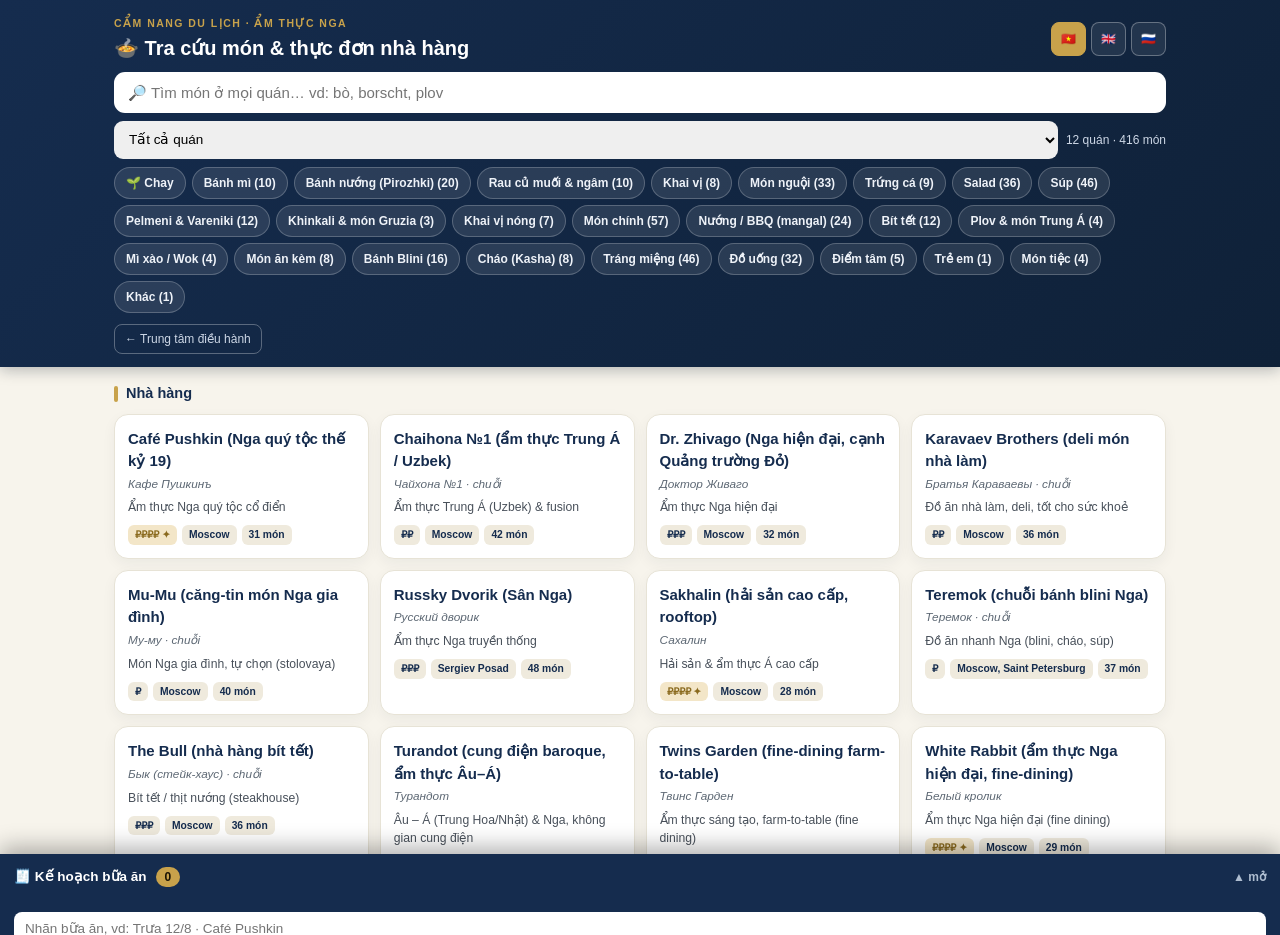
==== am-thuc/index.html @ 729ceeb8 "update 3" ====
<!DOCTYPE html>
<html lang="vi">
<head>
<meta charset="UTF-8"/>
<meta name="viewport" content="width=device-width, initial-scale=1.0, viewport-fit=cover"/>
<link rel="icon" type="image/svg+xml" href="../assets/favicon.svg"/>
<title>Ẩm thực Nga — Tra cứu món & thực đơn nhà hàng (VI/EN/RU) · Cẩm nang Du lịch</title>
<meta name="description" content="Tra cứu bất kỳ món ăn nào ở nhiều nhà hàng Nga, 3 ngôn ngữ Việt/Anh/Nga, kèm mô tả, lưu ý và giá — chọn món để lên kế hoạch bữa ăn và xuất ra nhiều định dạng."/>
<style>
:root{--navy:#152c4e;--navy2:#0f2138;--gold:#c8a24b;--gold2:#a9863a;--ink:#1e2733;--muted:#5c6773;--line:#e7e3d6;--card:#fff;--red:#b23b34;--green:#3c7a4e}
*{box-sizing:border-box}html,body{margin:0;padding:0}
body{font-family:-apple-system,BlinkMacSystemFont,"Segoe UI",Roboto,"Noto Sans","Helvetica Neue",Arial,sans-serif;color:var(--ink);background:var(--bg,#f7f4ec);line-height:1.5;-webkit-text-size-adjust:100%}
a{text-decoration:none;color:inherit}
.hero{background:linear-gradient(135deg,var(--navy),var(--navy2));color:#fff;padding:12px 0 10px;position:sticky;top:0;z-index:50;box-shadow:0 3px 14px rgba(10,20,35,.28)}
.wrap{max-width:1080px;margin:0 auto;padding:0 14px}
.toprow{display:flex;align-items:center;gap:10px}
.k{letter-spacing:.14em;text-transform:uppercase;font-size:10px;color:var(--gold);font-weight:800}
.hero h1{font-size:17px;margin:1px 0 0}
.langbar{display:flex;gap:5px;margin-left:auto}
.langbar button{border:1px solid rgba(255,255,255,.3);background:rgba(255,255,255,.08);color:#fff;border-radius:8px;padding:6px 9px;font-weight:800;font-size:12px;cursor:pointer;font-family:inherit;min-height:34px}
.langbar button.on{background:var(--gold);border-color:var(--gold);color:#1a1305}
.searchwrap{position:relative;margin-top:9px}
#q{width:100%;border:none;border-radius:11px;padding:12px 38px 12px 14px;font-size:16px;font-family:inherit}
#qx{position:absolute;right:8px;top:50%;transform:translateY(-50%);border:none;background:#e7e9ef;color:#556;border-radius:50%;width:26px;height:26px;font-size:14px;cursor:pointer;display:none}
.row2{display:flex;gap:8px;margin-top:8px;align-items:center;flex-wrap:wrap}
.selrest{flex:1;min-width:150px;border:none;border-radius:9px;padding:9px 11px;font-size:13.5px;font-family:inherit;min-height:38px}
.mini{color:#cdd7e6;font-size:12px;white-space:nowrap}
.chips{display:flex;gap:6px;margin-top:8px;overflow-x:auto;flex-wrap:nowrap;-webkit-overflow-scrolling:touch;padding-bottom:3px;scrollbar-width:thin}
.chips::-webkit-scrollbar{height:5px}.chips::-webkit-scrollbar-thumb{background:rgba(255,255,255,.25);border-radius:4px}
.chip{background:rgba(255,255,255,.10);border:1px solid rgba(255,255,255,.22);color:#eef2f8;border-radius:999px;padding:6px 11px;font-size:12px;font-weight:700;cursor:pointer;white-space:nowrap;flex:0 0 auto}
.chip.on{background:var(--gold);border-color:var(--gold);color:#1a1305}
.chip.veg.on{background:var(--green);border-color:var(--green);color:#fff}
main{padding:14px 0 96px}
h2.sec{font-size:14.5px;color:var(--navy);display:flex;align-items:center;gap:8px;margin:16px 0 9px}
h2.sec .bar{width:4px;height:16px;background:var(--gold);border-radius:2px;display:inline-block;flex:0 0 auto}
.rgrid{display:grid;grid-template-columns:repeat(auto-fill,minmax(240px,1fr));gap:11px}
.rcard{background:var(--card);border:1px solid var(--line);border-radius:14px;padding:13px;box-shadow:0 5px 14px rgba(20,30,50,.05);cursor:pointer;transition:.15s;display:flex;flex-direction:column;gap:3px}
.rcard:active{transform:scale(.99)}
.rcard:hover{border-color:var(--navy)}
.rcard h3{margin:0;font-size:15px;color:var(--navy)}
.rcard .ru{font-size:11.8px;color:var(--muted);font-style:italic}
.rcard .cz{font-size:12.2px;color:#48505a;margin-top:2px}
.rcard .mt{display:flex;flex-wrap:wrap;gap:5px;margin-top:6px}
.tag{background:#efeadd;color:var(--navy);border-radius:6px;padding:2px 7px;font-size:10.3px;font-weight:700}
.tag.lux{background:#f3e6c8;color:#8a6a1e}
.dish{background:var(--card);border:1px solid var(--line);border-radius:12px;padding:11px 12px;margin-bottom:8px}
.dh{display:flex;justify-content:space-between;align-items:baseline;gap:10px}
.dn{font-weight:800;color:var(--navy);font-size:14.6px}
.badges{display:flex;flex-wrap:wrap;gap:5px;margin:4px 0}
.b{font-size:10.4px;font-weight:700;border-radius:6px;padding:2px 7px}
.b.rest{background:#eaf0f8;color:var(--navy)}
.b.cat{background:#f2ecdd;color:var(--gold2)}
.b.veg{background:#e6f2ea;color:var(--green)}
.b.spicy{background:#fbe9e7;color:var(--red)}
.dp{white-space:nowrap;text-align:right}.wt{color:var(--muted);font-size:11.5px;margin-right:5px}.price{color:var(--red);font-weight:800;font-size:14px}
.di{color:#454c54;font-size:13px;margin-top:3px}
.tip{background:#fff8ec;border-left:3px solid var(--gold);border-radius:6px;padding:5px 9px;margin-top:6px;font-size:12.3px;color:#5a4a1e}
.addp{margin-top:7px;border:1px solid var(--gold);background:#fff;color:var(--gold2);border-radius:9px;padding:7px 12px;font-size:12.5px;font-weight:800;cursor:pointer;min-height:36px}
.addp.in{background:var(--green);border-color:var(--green);color:#fff}
.empty{color:var(--muted);text-align:center;padding:26px;font-style:italic}
.back{display:inline-block;margin-top:8px;font-size:12px;color:#cdd7e6;border:1px solid rgba(255,255,255,.3);border-radius:8px;padding:5px 10px}
/* meal-plan tray */
#tray{position:fixed;left:0;right:0;bottom:0;z-index:80;background:var(--navy);color:#fff;box-shadow:0 -6px 22px rgba(0,0,0,.32);transform:translateY(calc(100% - 46px));transition:transform .25s;padding-bottom:env(safe-area-inset-bottom)}
#tray.open{transform:translateY(0)}
.trayhead{height:46px;display:flex;align-items:center;gap:9px;padding:0 14px;cursor:pointer;font-weight:800;font-size:13.5px}
.trayhead .pill{background:var(--gold);color:#1a1305;border-radius:999px;padding:1px 9px;font-size:12px;min-width:22px;text-align:center}
.trayhead .cev{margin-left:auto;font-size:12px;color:#aebdd0}
.traybody{max-height:56vh;overflow:auto;padding:4px 14px 16px}
.pi{display:flex;justify-content:space-between;gap:8px;border-bottom:1px solid rgba(255,255,255,.12);padding:7px 0;font-size:13px}
.pi .x{cursor:pointer;color:#ffd0cc;font-weight:800;padding:0 4px}
#planlabel{width:100%;border:none;border-radius:8px;padding:9px 11px;font-family:inherit;font-size:13.5px;margin:8px 0}
.exports{display:flex;gap:7px;flex-wrap:wrap}
.exports button{border:none;border-radius:9px;padding:9px 12px;font-weight:800;font-size:12.5px;cursor:pointer;font-family:inherit;min-height:38px}
.bx{background:var(--gold);color:#1a1305}.bclr{background:#33465f;color:#fff}
footer{padding:14px;text-align:center;color:var(--muted);font-size:11.5px}
@media (min-width:760px){
  .hero{padding:16px 0 13px}.hero h1{font-size:20px}.k{font-size:10.5px}
  .chips{flex-wrap:wrap;overflow:visible}
  #q{font-size:15px}
}
</style>
</head>
<body>
<div class="hero"><div class="wrap">
  <div class="toprow">
    <div><div class="k">Cẩm nang Du lịch · Ẩm thực Nga</div><h1 id="apptitle">🍲 Tra cứu món & thực đơn nhà hàng</h1></div>
    <div class="langbar">
      <button data-l="vi" class="on" onclick="setLang('vi')">🇻🇳</button>
      <button data-l="en" onclick="setLang('en')">🇬🇧</button>
      <button data-l="ru" onclick="setLang('ru')">🇷🇺</button>
    </div>
  </div>
  <div class="searchwrap">
    <input id="q" inputmode="search" placeholder="🔎 Tìm món ở mọi quán… vd: bò, borscht, plov, blini" oninput="onSearch()"/>
    <button id="qx" onclick="clearQ()" title="Xoá">✕</button>
  </div>
  <div class="row2">
    <select class="selrest" id="selrest" onchange="onFilter()"><option value="">Tất cả quán</option></select>
    <span class="mini" id="stat"></span>
  </div>
  <div class="chips" id="catchips"></div>
  <a class="back" href="../trung-tam.html">← Trung tâm điều hành</a>
</div></div>

<main class="wrap" id="main"></main>

<div id="tray">
  <div class="trayhead" onclick="toggleTray()"><span>🧾 <span id="traytitle">Kế hoạch bữa ăn</span></span><span class="pill" id="traycount">0</span><span class="cev" id="trayhint">▲ mở</span></div>
  <div class="traybody">
    <input id="planlabel" placeholder="Nhãn bữa ăn, vd: Trưa 12/8 · Café Pushkin"/>
    <div id="traylist"></div>
    <div class="exports">
      <button class="bx" onclick="printPlan()">📄 In / PDF</button>
      <button class="bx" onclick="exportWord()">📝 Word</button>
      <button class="bx" onclick="exportCSV()">📊 CSV</button>
      <button class="bx" onclick="exportJSON()">🔗 JSON</button>
      <button class="bx" onclick="exportHTMLfile()">🌐 HTML</button>
      <button class="bx" onclick="copyPlan()">📋 Chép</button>
      <button class="bclr" onclick="clearPlan()">🗑 Xoá</button>
    </div>
  </div>
</div>

<footer>Cẩm nang Du lịch · CSDL ẩm thực đa nhà hàng (VI/EN/RU) · Phạm Đăng Hiển · fb.com/lopmaybay</footer>

<script src="data/menu-bundle.js"></script>
<script>
var DB = window.MENU_DB || {restaurants:[],dishes:[],categories:{}};
var LANG='vi', CAT='', REST='', Q='', VEG=false;
var REST_BY={}; DB.restaurants.forEach(function(r){REST_BY[r.id]=r;});
function norm(s){ return (s||'').toString().toLowerCase().normalize('NFD').replace(/[̀-ͯ]/g,'').replace(/đ/g,'d'); }
function catLabel(slug,l){ var c=DB.categories[slug]; l=l||LANG; return c?(c[l]||c.vi):slug; }
// chỉ mục tìm kiếm: GỘP MỌI trường (tên/mô tả 3 ngôn ngữ + tips + tags + danh mục + tên quán)
DB.dishes.forEach(function(d){
  var r=REST_BY[d.rid]||{};
  var names=[d.name_vi,d.name_en,d.name_ru].join(' ');
  var all=[d.name_vi,d.name_en,d.name_ru,d.intro_vi,d.intro_en,d.intro_ru,d.tips_vi,
    (d.tags||[]).join(' '),catLabel(d.cat,'vi'),catLabel(d.cat,'en'),catLabel(d.cat,'ru'),
    r.name_vi,r.name_en,r.name_ru].join(' ');
  d._s   = norm(all);                       // gộp mọi trường, bỏ dấu -> lọc must-match
  d._sn  = norm(names);                      // chỉ tên, bỏ dấu
  d._raw = (all||'').toString().toLowerCase();   // GIỮ DẤU -> phân biệt bò/bơ
  d._rawn= (names||'').toString().toLowerCase();
});
function scoreOf(d, terms, rawterms){
  var s=0;
  for(var i=0;i<rawterms.length;i++){ var tw=rawterms[i]; if(!tw)continue; if(d._rawn.indexOf(tw)>=0) s+=200; else if(d._raw.indexOf(tw)>=0) s+=80; }
  var alln=true; for(var j=0;j<terms.length;j++){ if(d._sn.indexOf(terms[j])<0){alln=false;break;} } if(alln) s+=30;
  if(terms.length && d._sn.indexOf(terms[0])===0) s+=12;
  return s;
}
function L(o,base){ return o[base+'_'+LANG] || o[base+'_vi'] || o[base+'_en'] || ''; }
function tr(vi,en,ru){ return LANG==='en'?en:(LANG==='ru'?ru:vi); }
function esc(s){ return (s==null?'':String(s)).replace(/&/g,'&amp;').replace(/</g,'&lt;').replace(/>/g,'&gt;').replace(/"/g,'&quot;'); }

// ---- init ----
(function(){
  var sel=document.getElementById('selrest');
  DB.restaurants.slice().sort(function(a,b){return (a.name_vi||'').localeCompare(b.name_vi||'');}).forEach(function(r){
    var n=DB.dishes.filter(function(d){return d.rid===r.id;}).length;
    var o=document.createElement('option'); o.value=r.id; o.textContent=r.name_vi+' ('+n+')'; sel.appendChild(o);
  });
  var used={}; DB.dishes.forEach(function(d){used[d.cat]=(used[d.cat]||0)+1;});
  var chips=document.getElementById('catchips');
  var veg=document.createElement('span'); veg.className='chip veg'; veg.id='vegchip'; veg.textContent='🌱 '+tr('Chay','Veg','Вег'); veg.onclick=function(){ VEG=!VEG; veg.classList.toggle('on',VEG); render(); }; chips.appendChild(veg);
  Object.keys(DB.categories).forEach(function(slug){ if(!used[slug])return; var el=document.createElement('span'); el.className='chip'; el.dataset.cat=slug; el.textContent=catLabel(slug)+' ('+used[slug]+')'; el.onclick=function(){ CAT=(CAT===slug?'':slug); paint(); render(); }; chips.appendChild(el); });
})();
function paint(){ document.querySelectorAll('.chip[data-cat]').forEach(function(c){c.classList.toggle('on',c.dataset.cat===CAT);}); }

function onSearch(){ Q=document.getElementById('q').value.trim(); document.getElementById('qx').style.display=Q?'block':'none'; render(); }
function clearQ(){ document.getElementById('q').value=''; Q=''; document.getElementById('qx').style.display='none'; render(); }
function onFilter(){ REST=document.getElementById('selrest').value; render(); }

function filtered(){
  var terms=norm(Q).split(/\s+/).filter(Boolean);
  return DB.dishes.filter(function(d){
    if(REST && d.rid!==REST) return false;
    if(CAT && d.cat!==CAT) return false;
    if(VEG && !d.veg) return false;
    for(var i=0;i<terms.length;i++){ if(d._s.indexOf(terms[i])<0) return false; }
    return true;
  });
}
function dishCard(d){
  var r=REST_BY[d.rid]||{};
  var wt=d.weight?'<span class="wt">'+esc(d.weight)+'</span>':'';
  var price=d.price?'<span class="price">'+esc(d.price)+' ₽</span>':'';
  var badges='<span class="b rest">'+esc(r.name_vi||d.rid)+'</span><span class="b cat">'+esc(catLabel(d.cat))+'</span>'
    +(d.veg?'<span class="b veg">🌱</span>':'')+(d.spicy?'<span class="b spicy">🌶️</span>':'');
  var tip=(d.tips_vi&&LANG==='vi')?'<div class="tip">💡 '+esc(d.tips_vi)+'</div>':'';
  var inp=PLAN.indexOf(d.id)>=0;
  return '<div class="dish"><div class="dh"><div class="dn">'+esc(L(d,'name'))+'</div><div class="dp">'+wt+price+'</div></div>'
    +'<div class="badges">'+badges+'</div><div class="di">'+esc(L(d,'intro'))+'</div>'+tip
    +'<button class="addp'+(inp?' in':'')+'" onclick="togglePlan(\''+d.id+'\',this)">'+(inp?'✓ '+tr('Đã thêm','Added','Добавлено'):'＋ '+tr('Kế hoạch','Plan','В план'))+'</button></div>';
}
function render(){
  var m=document.getElementById('main');
  var active=(Q||CAT||REST||VEG);
  var list=filtered();
  document.getElementById('stat').textContent = active ? (list.length+' '+tr('món','dishes','блюд')) : (DB.restaurants.length+' '+tr('quán','places','мест')+' · '+DB.dishes.length+' '+tr('món','dishes','блюд'));
  if(!active){
    var html='<h2 class="sec"><span class="bar"></span>'+tr('Nhà hàng','Restaurants','Рестораны')+'</h2><div class="rgrid">';
    DB.restaurants.forEach(function(r){
      var n=DB.dishes.filter(function(d){return d.rid===r.id;}).length;
      var lux=(r.price_level==='₽₽₽₽');
      html+='<div class="rcard" onclick="pickRest(\''+r.id+'\')"><h3>'+esc(r.name_vi)+'</h3><div class="ru">'+esc(r.name_ru)+(r.type==='chain'?' · '+tr('chuỗi','chain','сеть'):'')+'</div>'
        +'<div class="cz">'+esc(L(r,'cuisine'))+'</div><div class="mt">'
        +'<span class="tag'+(lux?' lux':'')+'">'+esc(r.price_level||'')+(lux?' ✦':'')+'</span>'
        +'<span class="tag">'+ (r.cities?esc(r.cities.join(', ')):'') +'</span>'
        +'<span class="tag">'+n+' '+tr('món','dishes','блюд')+'</span></div></div>';
    });
    m.innerHTML=html+'</div>'; return;
  }
  if(!list.length){ m.innerHTML='<div class="empty">'+tr('Không tìm thấy món phù hợp. Thử từ khoá khác (vd: bò, gà, cá, súp…).','No matching dishes.','Ничего не найдено.')+'</div>'; return; }
  var head;
  if(REST && !Q && !CAT && !VEG){ var r=REST_BY[REST]; head='<h2 class="sec"><span class="bar"></span>'+esc(r.name_vi)+' — '+list.length+' '+tr('món','dishes','блюд')+'</h2>'
      +'<div style="margin:-4px 0 8px;color:#5c6773;font-size:12.5px">'+esc(L(r,'about')||'')+(r.map_url?' · <a href="'+esc(r.map_url)+'" target="_blank" style="color:#a9863a;font-weight:700">📍 '+tr('Bản đồ','Map','Карта')+'</a>':'')+'</div>'; }
  else head='<h2 class="sec"><span class="bar"></span>'+tr('Kết quả','Results','Результаты')+' — '+list.length+' '+tr('món','dishes','блюд')+'</h2>';
  var body='';
  if(Q){ // tìm theo chữ -> XẾP theo độ liên quan (tên khớp dấu lên đầu), danh sách phẳng
    var terms=norm(Q).split(/\s+/).filter(Boolean), rawterms=Q.toLowerCase().split(/\s+/).filter(Boolean);
    list=list.slice().sort(function(a,b){ return scoreOf(b,terms,rawterms)-scoreOf(a,terms,rawterms); });
    list.forEach(function(d){ body+=dishCard(d); });
  } else { // chỉ lọc -> nhóm theo danh mục
    var byCat={}; list.forEach(function(d){(byCat[d.cat]=byCat[d.cat]||[]).push(d);});
    Object.keys(DB.categories).forEach(function(slug){ if(!byCat[slug])return;
      body+='<h2 class="sec" style="font-size:13px;color:#40506a"><span class="bar" style="height:13px"></span>'+esc(catLabel(slug))+' ('+byCat[slug].length+')</h2>';
      byCat[slug].forEach(function(d){ body+=dishCard(d); });
    });
  }
  m.innerHTML=head+body;
}
function pickRest(id){ REST=id; document.getElementById('selrest').value=id; CAT='';Q='';VEG=false; document.getElementById('q').value=''; document.getElementById('qx').style.display='none'; document.getElementById('vegchip').classList.remove('on'); paint(); render(); window.scrollTo(0,0); }

function setLang(l){ LANG=l; document.documentElement.lang=l;
  document.querySelectorAll('.langbar button').forEach(function(b){b.classList.toggle('on',b.dataset.l===l);});
  document.getElementById('apptitle').textContent=tr('🍲 Tra cứu món & thực đơn nhà hàng','🍲 Search dishes & restaurant menus','🍲 Поиск блюд и меню');
  document.getElementById('q').placeholder=tr('🔎 Tìm món ở mọi quán… vd: bò, borscht, plov','🔎 Search any dish… e.g. beef, borscht, plov','🔎 Поиск блюда… напр. говядина, борщ, плов');
  document.getElementById('traytitle').textContent=tr('Kế hoạch bữa ăn','Meal plan','План питания');
  // cập nhật nhãn chip
  var vc=document.getElementById('vegchip'); if(vc) vc.textContent='🌱 '+tr('Chay','Veg','Вег');
  document.querySelectorAll('.chip[data-cat]').forEach(function(c){ var n=DB.dishes.filter(function(d){return d.cat===c.dataset.cat;}).length; c.textContent=catLabel(c.dataset.cat)+' ('+n+')'; });
  render(); renderTray();
}

// ================= KẾ HOẠCH BỮA ĂN =================
var PLAN=[]; try{ PLAN=JSON.parse(localStorage.getItem('rd_plan')||'[]'); }catch(e){ PLAN=[]; }
function savePlan(){ try{ localStorage.setItem('rd_plan',JSON.stringify(PLAN)); }catch(e){} }
function dishById(id){ for(var i=0;i<DB.dishes.length;i++) if(DB.dishes[i].id===id) return DB.dishes[i]; return null; }
function togglePlan(id,btn){ var i=PLAN.indexOf(id); if(i>=0)PLAN.splice(i,1); else PLAN.push(id); savePlan();
  if(btn){ var inp=PLAN.indexOf(id)>=0; btn.classList.toggle('in',inp); btn.textContent=inp?'✓ '+tr('Đã thêm','Added','Добавлено'):'＋ '+tr('Kế hoạch','Plan','В план'); }
  renderTray(); if(PLAN.length===1) document.getElementById('tray').classList.add('open'); }
function renderTray(){
  document.getElementById('traycount').textContent=PLAN.length;
  var el=document.getElementById('traylist');
  if(!PLAN.length){ el.innerHTML='<div class="mini" style="color:#aebdd0;padding:6px 0">'+tr('Bấm “＋ Kế hoạch” ở mỗi món để thêm. Dữ liệu lưu trên máy anh.','Tap “＋ Plan” on dishes to add.','Нажмите «＋ В план».')+'</div>'; return; }
  var h=''; PLAN.forEach(function(id){ var d=dishById(id); if(!d)return; var r=REST_BY[d.rid]||{};
    h+='<div class="pi"><span>'+esc(L(d,'name'))+' <span style="color:#aebdd0;font-size:11.5px">· '+esc(r.name_vi||'')+(d.price?' · '+esc(d.price)+'₽':'')+'</span></span><span class="x" onclick="togglePlan(\''+id+'\')">✕</span></div>'; });
  el.innerHTML=h;
}
function toggleTray(){ var t=document.getElementById('tray'); t.classList.toggle('open'); document.getElementById('trayhint').textContent=t.classList.contains('open')?'▼ đóng':'▲ mở'; }
function clearPlan(){ if(PLAN.length && !confirm(tr('Xoá hết món trong kế hoạch?','Clear all?','Очистить план?')))return; PLAN=[]; savePlan(); renderTray(); document.querySelectorAll('.addp.in').forEach(function(b){b.classList.remove('in');b.textContent='＋ '+tr('Kế hoạch','Plan','В план');}); }
function planLabel(){ return document.getElementById('planlabel').value.trim()||tr('Kế hoạch bữa ăn','Meal plan','План питания'); }
function planGroups(){ var g=[],idx={}; PLAN.forEach(function(id){var d=dishById(id); if(!d)return; if(!(d.rid in idx)){idx[d.rid]=g.length; g.push({r:REST_BY[d.rid]||{id:d.rid},items:[]});} g[idx[d.rid]].items.push(d);}); return g; }

// ---- tải file ----
function dl(content,type,name){ var b=new Blob([content],{type:type}); var a=document.createElement('a'); a.href=URL.createObjectURL(b); a.download=name; document.body.appendChild(a); a.click(); setTimeout(function(){a.remove();URL.revokeObjectURL(a.href);},200); }
function dlBlob(blob,name){ var a=document.createElement('a'); a.href=URL.createObjectURL(blob); a.download=name; document.body.appendChild(a); a.click(); setTimeout(function(){a.remove();URL.revokeObjectURL(a.href);},200); }
function slugName(){ return norm(planLabel()).replace(/[^a-z0-9]+/g,'-').replace(/^-+|-+$/g,'')||'ke-hoach-bua-an'; }
function noplan(){ if(!PLAN.length){ alert(tr('Chưa chọn món nào.','No dishes selected.','Не выбрано.')); return true;} return false; }

// ---- Copy / text ----
function buildText(){ var L=[]; L.push('# '+planLabel()); planGroups().forEach(function(g){ L.push(''); L.push('== '+(g.r.name_vi||g.r.id)+(g.r.name_ru?(' ('+g.r.name_ru+')'):'')+' =='); if(g.r.map_url)L.push('📍 '+g.r.map_url);
  g.items.forEach(function(d){ L.push(''); L.push('• '+d.name_vi+' | '+d.name_en+' | '+d.name_ru+(d.price?('  —  '+d.price+' ₽'):'')+(d.weight?(' ('+d.weight+')'):'')); if(d.intro_vi)L.push('   '+d.intro_vi); if(d.tips_vi)L.push('   ⚠ Lưu ý: '+d.tips_vi); }); }); return L.join('\n'); }
function copyPlan(){ if(noplan())return; var t=buildText(); if(navigator.clipboard){navigator.clipboard.writeText(t).then(function(){alert('✓ '+tr('Đã sao chép!','Copied!','Скопировано!'));},function(){prompt('Copy:',t);});} else prompt('Copy:',t); }

// ---- HTML / Print ----
function buildHTMLdoc(forPrint){
  var css='body{font-family:-apple-system,Segoe UI,Roboto,Arial,sans-serif;color:#1e2733;max-width:800px;margin:auto;padding:24px;line-height:1.55}h1{color:#152c4e;margin:0 0 4px}h2{color:#152c4e;border-bottom:2px solid #c8a24b;padding-bottom:4px;margin:22px 0 8px;font-size:17px}.d{margin:0 0 12px;padding:9px 12px;border:1px solid #e7e3d6;border-radius:10px}.n{font-weight:800;color:#152c4e}.alt{color:#5c6773;font-style:italic;font-size:13px}.pr{color:#b23b34;font-weight:800}.tip{background:#fff8ec;border-left:3px solid #c8a24b;padding:5px 9px;border-radius:6px;margin-top:5px;font-size:13px;color:#5a4a1e}.mp a{color:#a9863a}@media print{.noprint{display:none}}';
  var h='<!DOCTYPE html><html lang="vi"><head><meta charset="UTF-8"><meta name="viewport" content="width=device-width,initial-scale=1"><title>'+esc(planLabel())+'</title><style>'+css+'</style></head><body>';
  if(forPrint) h+='<div class="noprint" style="text-align:right"><button onclick="window.print()" style="padding:8px 14px;font-weight:800;background:#c8a24b;border:none;border-radius:8px;cursor:pointer">🖨️ In / Lưu PDF</button></div>';
  h+='<h1>🧾 '+esc(planLabel())+'</h1><div class="alt">Cẩm nang Du lịch · thực đơn 3 ngôn ngữ · giá tham khảo (₽)</div>';
  planGroups().forEach(function(g){ h+='<h2>'+esc(g.r.name_vi||g.r.id)+(g.r.name_ru?(' <span class="alt">'+esc(g.r.name_ru)+'</span>'):'')+'</h2>';
    if(g.r.map_url) h+='<div class="mp">📍 <a href="'+esc(g.r.map_url)+'" target="_blank">'+tr('Bản đồ Yandex','Yandex Map','Яндекс Карта')+'</a></div>';
    g.items.forEach(function(d){ h+='<div class="d"><div><span class="n">'+esc(d.name_vi)+'</span>'+(d.price?' — <span class="pr">'+esc(d.price)+' ₽</span>':'')+(d.weight?' <span class="alt">('+esc(d.weight)+')</span>':'')+'</div>'
      +'<div class="alt">'+esc(d.name_en)+' · '+esc(d.name_ru)+'</div>'
      +(d.intro_vi?'<div style="font-size:13.5px;margin-top:3px">'+esc(d.intro_vi)+'</div>':'')
      +(d.tips_vi?'<div class="tip">💡 '+esc(d.tips_vi)+'</div>':'')+'</div>'; }); });
  h+='</body></html>'; return h;
}
function exportHTMLfile(){ if(noplan())return; dl(buildHTMLdoc(false),'text/html;charset=utf-8;',slugName()+'.html'); }
function printPlan(){ if(noplan())return; var w=window.open('','_blank'); if(!w){alert(tr('Trình duyệt chặn cửa sổ in.','Popup blocked.','Всплывающее окно заблокировано.'));return;} w.document.write(buildHTMLdoc(true)); w.document.close(); w.focus(); }

// ---- CSV ----
function exportCSV(){ if(noplan())return;
  var head=['Nhan','Quan','Mon_VI','Mon_EN','Mon_RU','Dinh_luong','Gia_RUB','Danh_muc','Mo_ta','Luu_y','Ban_do'];
  var out=[head], lbl=planLabel();
  planGroups().forEach(function(g){ g.items.forEach(function(d){ out.push([lbl,g.r.name_vi||g.r.id,d.name_vi,d.name_en,d.name_ru,d.weight||'',d.price||'',catLabel(d.cat,'vi'),d.intro_vi||'',d.tips_vi||'',g.r.map_url||'']); }); });
  var csv='﻿'+out.map(function(r){return r.map(function(c){return '"'+String(c==null?'':c).replace(/"/g,'""')+'"';}).join(',');}).join('\n');
  dl(csv,'text/csv;charset=utf-8;',slugName()+'.csv');
}
// ---- JSON ----
function exportJSON(){ if(noplan())return;
  var data={label:planLabel(),generated:new Date().toISOString(),groups:planGroups().map(function(g){return {restaurant:{id:g.r.id,name_vi:g.r.name_vi,name_ru:g.r.name_ru,map_url:g.r.map_url||''},dishes:g.items.map(function(d){return {id:d.id,cat:d.cat,name_vi:d.name_vi,name_en:d.name_en,name_ru:d.name_ru,weight:d.weight,price:d.price,intro_vi:d.intro_vi,tips_vi:d.tips_vi};})};})};
  dl(JSON.stringify(data,null,2),'application/json;charset=utf-8;',slugName()+'.json');
}
// ---- Word .docx THẬT (OOXML + zip store, không cần thư viện ngoài) ----
function _crc32(u8){ var t=_crc32.t; if(!t){t=_crc32.t=[];for(var n=0;n<256;n++){var c=n;for(var k=0;k<8;k++)c=(c&1)?(0xEDB88320^(c>>>1)):(c>>>1);t[n]=c>>>0;}} var crc=-1;for(var i=0;i<u8.length;i++)crc=(crc>>>8)^t[(crc^u8[i])&0xFF];return (crc^-1)>>>0; }
function _zipStore(files){ var enc=new TextEncoder(),parts=[],central=[],offset=0;
  function u16(n){return [n&255,(n>>>8)&255];} function u32(n){n>>>=0;return [n&255,(n>>>8)&255,(n>>>16)&255,(n>>>24)&255];} function put(a){parts.push(a);offset+=a.length;}
  files.forEach(function(f){ var name=enc.encode(f.name),data=(f.data instanceof Uint8Array)?f.data:enc.encode(f.data),crc=_crc32(data),off=offset;
    put(new Uint8Array([].concat(u32(0x04034b50),u16(20),u16(0x0800),u16(0),u16(0),u16(0),u32(crc),u32(data.length),u32(data.length),u16(name.length),u16(0)))); put(name); put(data);
    central.push({h:new Uint8Array([].concat(u32(0x02014b50),u16(20),u16(20),u16(0x0800),u16(0),u16(0),u16(0),u32(crc),u32(data.length),u32(data.length),u16(name.length),u16(0),u16(0),u16(0),u16(0),u32(0),u32(off))),n:name}); });
  var cdStart=offset,cdSize=0; central.forEach(function(c){put(c.h);put(c.n);cdSize+=c.h.length+c.n.length;});
  put(new Uint8Array([].concat(u32(0x06054b50),u16(0),u16(0),u16(files.length),u16(files.length),u32(cdSize),u32(cdStart),u16(0))));
  var total=0;parts.forEach(function(p){total+=p.length;}); var out=new Uint8Array(total),pos=0;parts.forEach(function(p){out.set(p,pos);pos+=p.length;}); return out; }
function buildPlanDocx(){
  var rels=[];
  function xe(s){return String(s==null?'':s).replace(/&/g,'&amp;').replace(/</g,'&lt;').replace(/>/g,'&gt;').replace(/"/g,'&quot;');}
  function run(t,o){o=o||{};var r='';if(o.b)r+='<w:b/>';if(o.i)r+='<w:i/>';if(o.color)r+='<w:color w:val="'+o.color+'"/>';if(o.sz)r+='<w:sz w:val="'+o.sz+'"/><w:szCs w:val="'+o.sz+'"/>';r=r?'<w:rPr>'+r+'</w:rPr>':'';var seg=String(t==null?'':t).split('\n'),tt='';for(var i=0;i<seg.length;i++){if(i)tt+='<w:br/>';tt+='<w:t xml:space="preserve">'+xe(seg[i])+'</w:t>';}return '<w:r>'+r+tt+'</w:r>';}
  function hyper(t,u){var id='rIdH'+(rels.length+1);rels.push({id:id,url:u});return '<w:hyperlink r:id="'+id+'"><w:r><w:rPr><w:color w:val="0563C1"/><w:u w:val="single"/></w:rPr><w:t xml:space="preserve">'+xe(t)+'</w:t></w:r></w:hyperlink>';}
  function para(inner,o){o=o||{};var p='';if(o.after!=null)p+='<w:spacing w:after="'+o.after+'"/>';if(o.bdr)p+='<w:pBdr><w:bottom w:val="single" w:sz="4" w:color="E0D9C0"/></w:pBdr>';p=p?'<w:pPr>'+p+'</w:pPr>':'';return '<w:p>'+p+(inner||'')+'</w:p>';}
  var body='';
  body+=para(run('🧾 '+planLabel(),{b:true,sz:34,color:'16293F'}),{after:40});
  body+=para(run('Cẩm nang Du lịch · thực đơn 3 ngôn ngữ · giá tham khảo (₽)',{color:'8A97A8',sz:18}),{after:140});
  planGroups().forEach(function(g){
    body+=para(run((g.r.name_vi||g.r.id),{b:true,sz:26,color:'16293F'})+run(g.r.name_ru?('   ·   '+g.r.name_ru):'',{i:true,sz:18,color:'8A97A8'}),{after:20});
    if(g.r.map_url) body+=para(run('📍 ',{sz:18,color:'8A97A8'})+hyper(tr('Bản đồ Yandex','Yandex Map','Яндекс'),g.r.map_url),{after:40});
    g.items.forEach(function(d){
      body+=para(run(d.name_vi,{b:true,sz:22,color:'16293F'})+(d.price?run('    '+d.price+' ₽'+(d.weight?(' · '+d.weight):''),{b:true,sz:20,color:'B23B34'}):''),{after:8});
      body+=para(run(d.name_en+'  ·  '+d.name_ru,{i:true,sz:16,color:'8A97A8'}),{after:8});
      if(d.intro_vi) body+=para(run(d.intro_vi,{sz:18}),{after:6});
      if(d.tips_vi) body+=para(run('💡 Lưu ý: ',{b:true,sz:16,color:'A9863A'})+run(d.tips_vi,{sz:16,color:'5A4A1E'}),{after:30,bdr:true});
    });
  });
  var docXml='<?xml version="1.0" encoding="UTF-8" standalone="yes"?><w:document xmlns:w="http://schemas.openxmlformats.org/wordprocessingml/2006/main" xmlns:r="http://schemas.openxmlformats.org/officeDocument/2006/relationships"><w:body>'+body+'<w:sectPr><w:pgSz w:w="11906" w:h="16838"/><w:pgMar w:top="900" w:right="900" w:bottom="900" w:left="900"/></w:sectPr></w:body></w:document>';
  var relsXml='<?xml version="1.0" encoding="UTF-8" standalone="yes"?><Relationships xmlns="http://schemas.openxmlformats.org/package/2006/relationships"><Relationship Id="rIdStyles" Type="http://schemas.openxmlformats.org/officeDocument/2006/relationships/styles" Target="styles.xml"/>'+rels.map(function(x){return '<Relationship Id="'+x.id+'" Type="http://schemas.openxmlformats.org/officeDocument/2006/relationships/hyperlink" Target="'+xe(x.url)+'" TargetMode="External"/>';}).join('')+'</Relationships>';
  var ct='<?xml version="1.0" encoding="UTF-8" standalone="yes"?><Types xmlns="http://schemas.openxmlformats.org/package/2006/content-types"><Default Extension="rels" ContentType="application/vnd.openxmlformats-package.relationships+xml"/><Default Extension="xml" ContentType="application/xml"/><Override PartName="/word/document.xml" ContentType="application/vnd.openxmlformats-officedocument.wordprocessingml.document.main+xml"/><Override PartName="/word/styles.xml" ContentType="application/vnd.openxmlformats-officedocument.wordprocessingml.styles+xml"/></Types>';
  var rootRels='<?xml version="1.0" encoding="UTF-8" standalone="yes"?><Relationships xmlns="http://schemas.openxmlformats.org/package/2006/relationships"><Relationship Id="rId1" Type="http://schemas.openxmlformats.org/officeDocument/2006/relationships/officeDocument" Target="word/document.xml"/></Relationships>';
  var styles='<?xml version="1.0" encoding="UTF-8" standalone="yes"?><w:styles xmlns:w="http://schemas.openxmlformats.org/wordprocessingml/2006/main"><w:docDefaults><w:rPrDefault><w:rPr><w:rFonts w:ascii="Calibri" w:hAnsi="Calibri" w:cs="Calibri"/><w:sz w:val="22"/><w:szCs w:val="22"/></w:rPr></w:rPrDefault></w:docDefaults><w:style w:type="paragraph" w:default="1" w:styleId="Normal"><w:name w:val="Normal"/></w:style></w:styles>';
  return _zipStore([{name:'[Content_Types].xml',data:ct},{name:'_rels/.rels',data:rootRels},{name:'word/document.xml',data:docXml},{name:'word/_rels/document.xml.rels',data:relsXml},{name:'word/styles.xml',data:styles}]);
}
function exportWord(){ if(noplan())return; try{ dlBlob(new Blob([buildPlanDocx()],{type:'application/vnd.openxmlformats-officedocument.wordprocessingml.document'}),slugName()+'.docx'); }catch(e){ dl('﻿'+buildHTMLdoc(false),'application/msword',slugName()+'.doc'); } }

setLang('vi'); render(); renderTray();
</script>
</body>
</html>
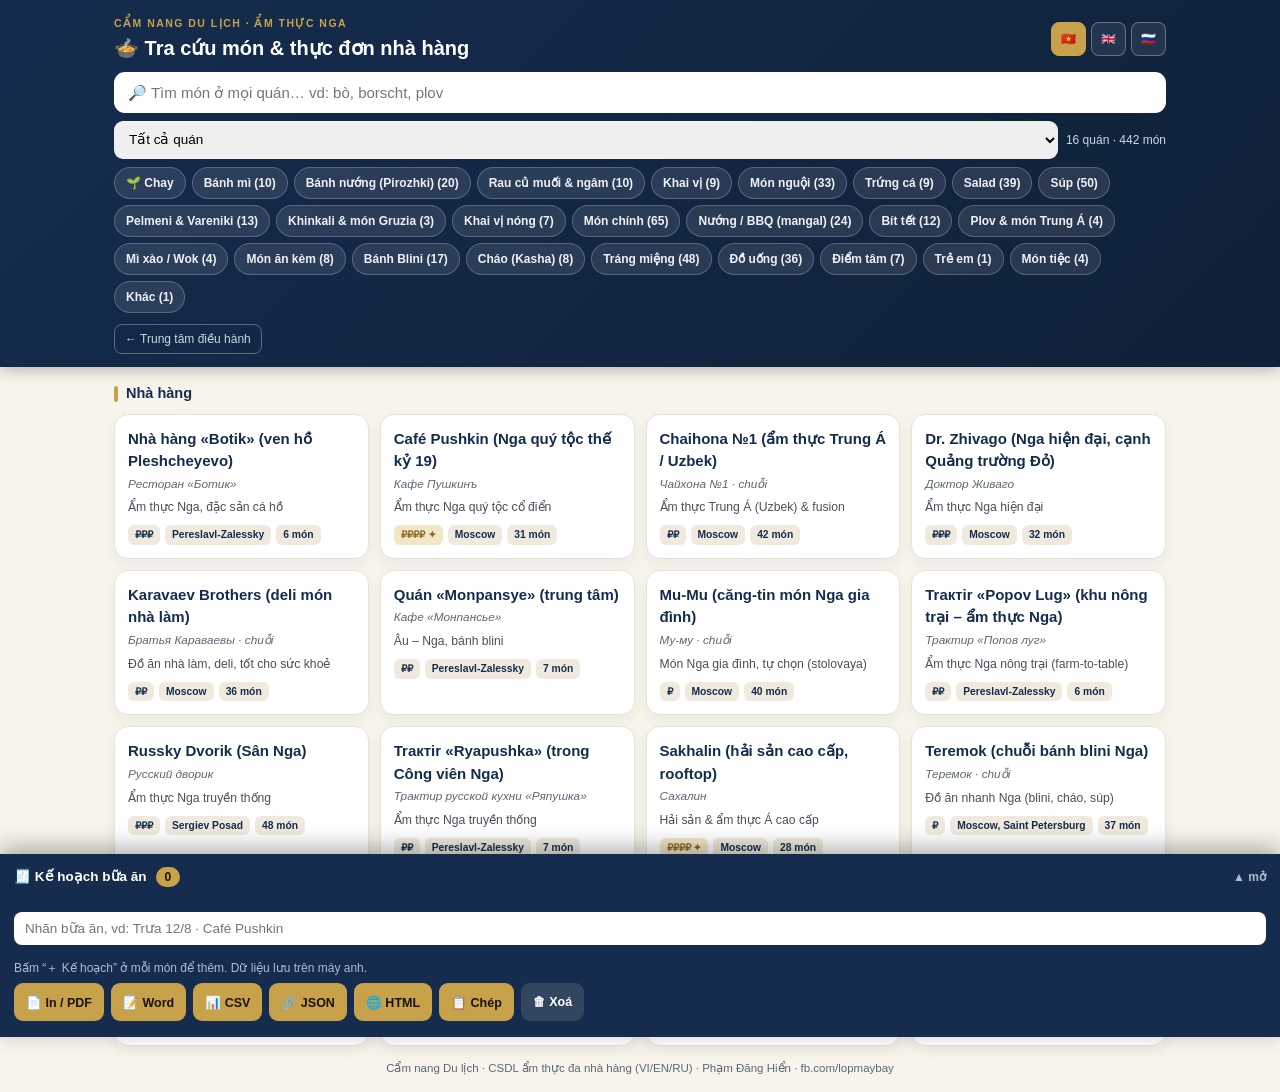
==== commit b955daad: "jhjh" ====
--- a/am-thuc/index.html
+++ b/am-thuc/index.html
@@ -79,6 +79,15 @@
   #q{font-size:15px}
 }
 </style>
+<!-- PWA / offline (chèn tự động) -->
+<link rel="manifest" href="../manifest.webmanifest">
+<meta name="theme-color" content="#16293f">
+<link rel="apple-touch-icon" href="../assets/icon-180.png">
+<meta name="apple-mobile-web-app-capable" content="yes">
+<meta name="mobile-web-app-capable" content="yes">
+<meta name="apple-mobile-web-app-status-bar-style" content="default">
+<meta name="apple-mobile-web-app-title" content="Cẩm nang Nga">
+<script src="../assets/pwa.js" defer></script>
 </head>
 <body>
 <div class="hero"><div class="wrap">
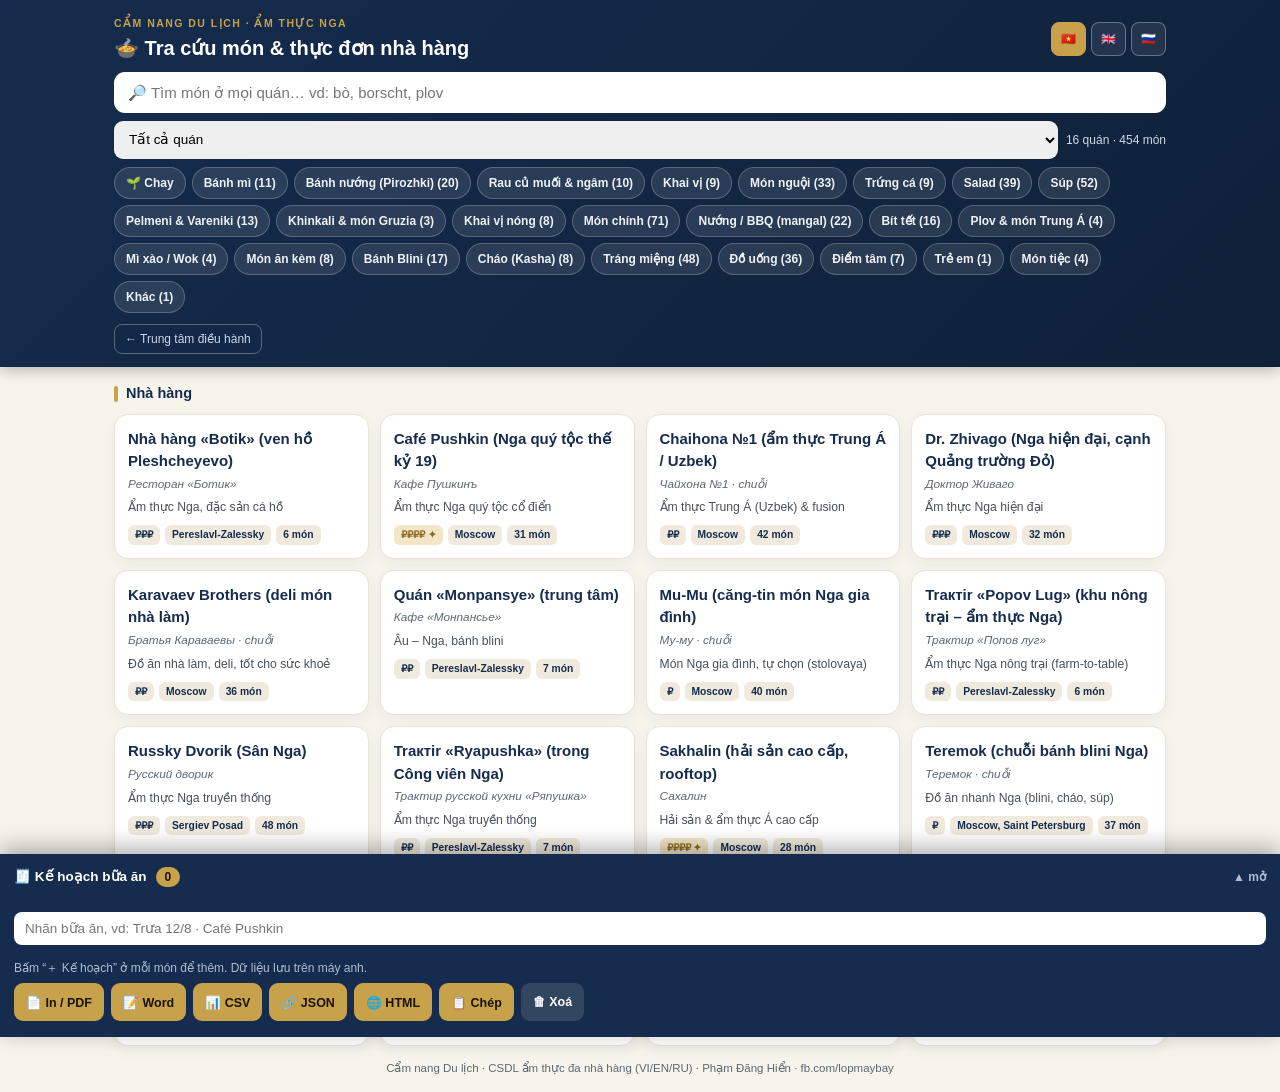
==== commit ceebb33b: "hbh" ====
--- a/am-thuc/index.html
+++ b/am-thuc/index.html
@@ -44,8 +44,12 @@
 .tag{background:#efeadd;color:var(--navy);border-radius:6px;padding:2px 7px;font-size:10.3px;font-weight:700}
 .tag.lux{background:#f3e6c8;color:#8a6a1e}
 .dish{background:var(--card);border:1px solid var(--line);border-radius:12px;padding:11px 12px;margin-bottom:8px}
-.dh{display:flex;justify-content:space-between;align-items:baseline;gap:10px}
+.dh{display:flex;justify-content:space-between;align-items:flex-start;gap:10px}
 .dn{font-weight:800;color:var(--navy);font-size:14.6px}
+.dnwrap{flex:1 1 auto;min-width:0}
+.dn2{font-size:12.6px;margin-top:2px;line-height:1.4;color:#5c6773}
+.dn2 .nru{color:#1a4e86;font-weight:700}
+.dn2 .nen{font-style:italic}
 .badges{display:flex;flex-wrap:wrap;gap:5px;margin:4px 0}
 .b{font-size:10.4px;font-weight:700;border-radius:6px;padding:2px 7px}
 .b.rest{background:#eaf0f8;color:var(--navy)}
@@ -190,6 +194,13 @@
     return true;
   });
 }
+function altNames(d){
+  var p=[];
+  if(LANG!=='ru' && d.name_ru) p.push('<span class="nru">🇷🇺 '+esc(d.name_ru)+'</span>');
+  if(LANG!=='vi' && d.name_vi) p.push('🇻🇳 '+esc(d.name_vi));
+  if(LANG!=='en' && d.name_en) p.push('<span class="nen">'+esc(d.name_en)+'</span>');
+  return p.length ? '<div class="dn2">'+p.join(' · ')+'</div>' : '';
+}
 function dishCard(d){
   var r=REST_BY[d.rid]||{};
   var wt=d.weight?'<span class="wt">'+esc(d.weight)+'</span>':'';
@@ -198,7 +209,7 @@
     +(d.veg?'<span class="b veg">🌱</span>':'')+(d.spicy?'<span class="b spicy">🌶️</span>':'');
   var tip=(d.tips_vi&&LANG==='vi')?'<div class="tip">💡 '+esc(d.tips_vi)+'</div>':'';
   var inp=PLAN.indexOf(d.id)>=0;
-  return '<div class="dish"><div class="dh"><div class="dn">'+esc(L(d,'name'))+'</div><div class="dp">'+wt+price+'</div></div>'
+  return '<div class="dish"><div class="dh"><div class="dnwrap"><div class="dn">'+esc(L(d,'name'))+'</div>'+altNames(d)+'</div><div class="dp">'+wt+price+'</div></div>'
     +'<div class="badges">'+badges+'</div><div class="di">'+esc(L(d,'intro'))+'</div>'+tip
     +'<button class="addp'+(inp?' in':'')+'" onclick="togglePlan(\''+d.id+'\',this)">'+(inp?'✓ '+tr('Đã thêm','Added','Добавлено'):'＋ '+tr('Kế hoạch','Plan','В план'))+'</button></div>';
 }
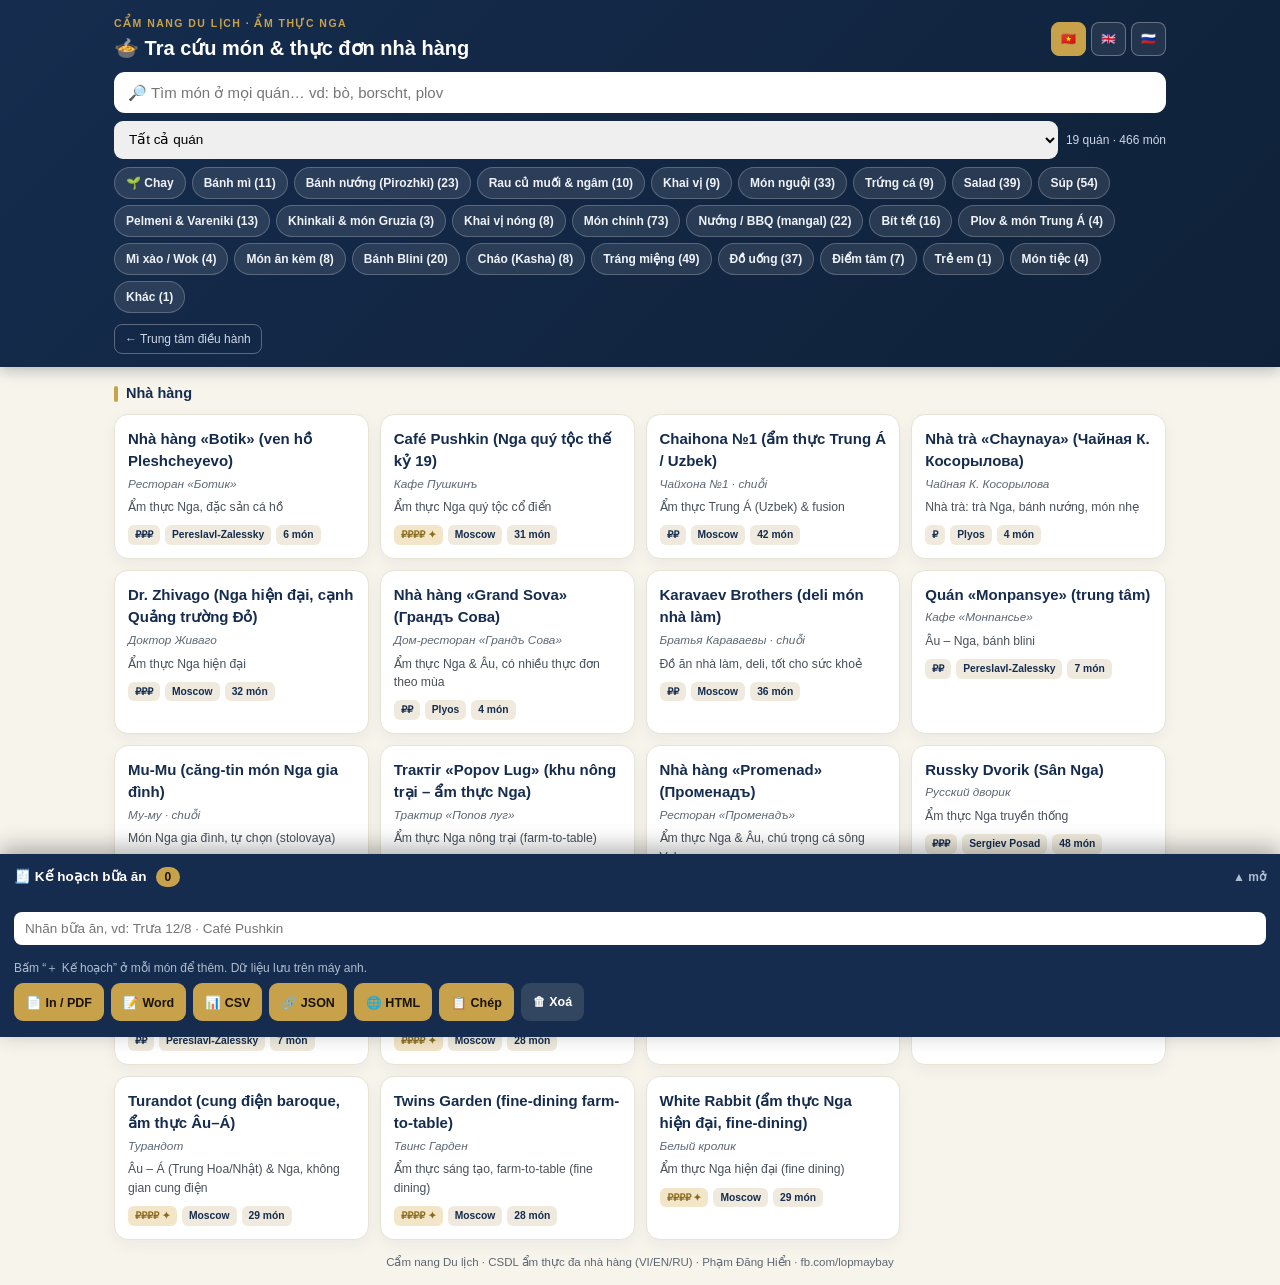
==== commit 81581043: "fb" ====
--- a/am-thuc/index.html
+++ b/am-thuc/index.html
@@ -112,7 +112,7 @@
     <span class="mini" id="stat"></span>
   </div>
   <div class="chips" id="catchips"></div>
-  <a class="back" href="../trung-tam.html">← Trung tâm điều hành</a>
+  <a class="back" href="../index.html">← Trung tâm điều hành</a>
 </div></div>
 
 <main class="wrap" id="main"></main>
